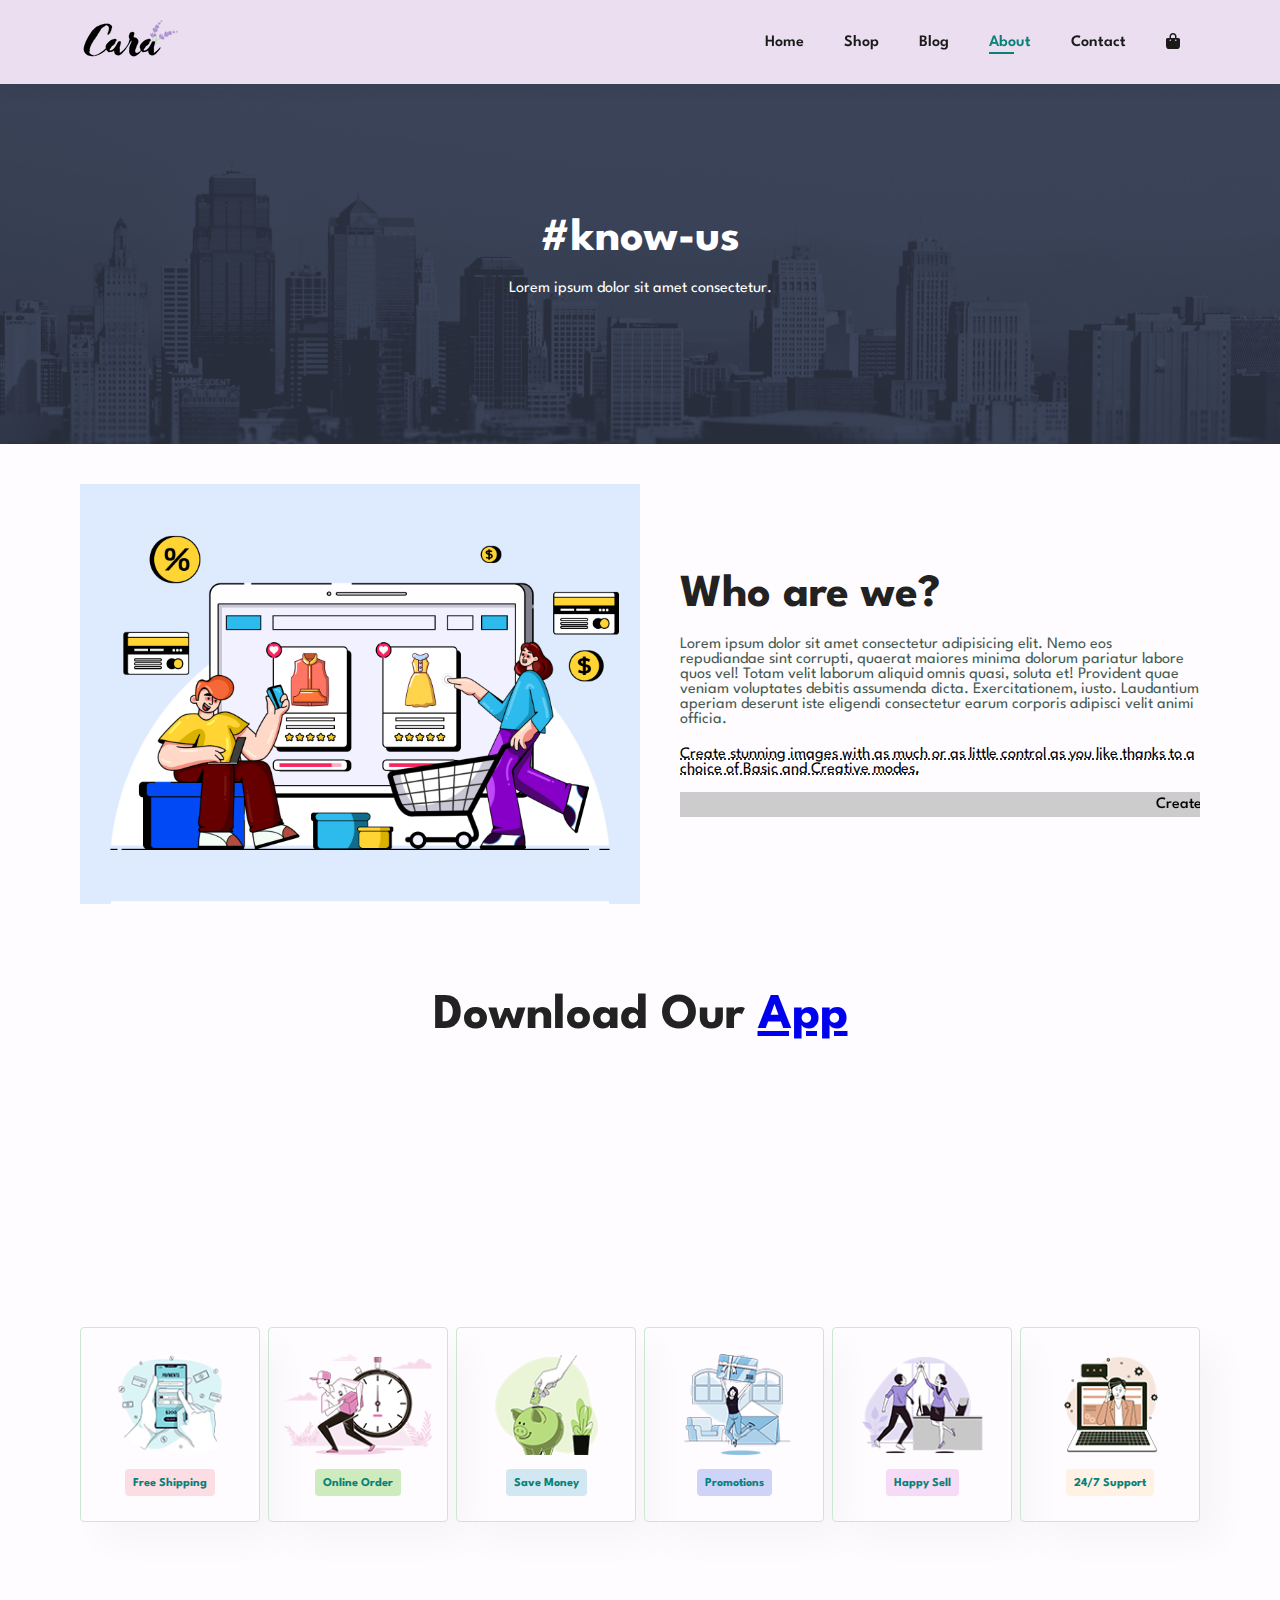
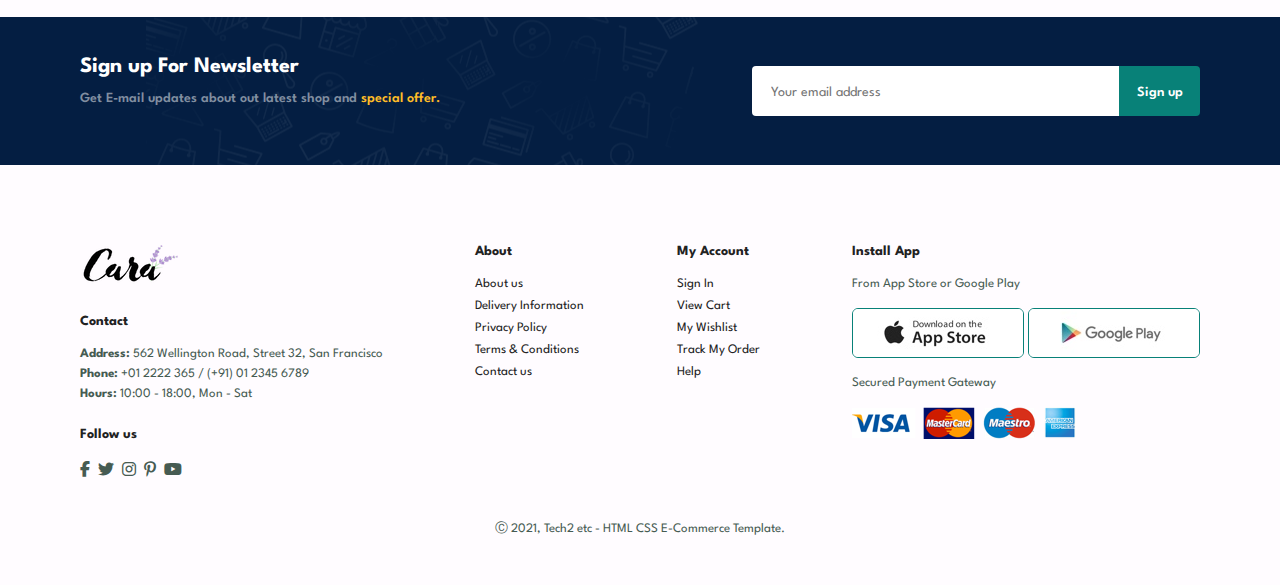
==== about.html @ 02706396 "initial commit" ====
<!DOCTYPE html>
<html lang="en">
  <head>
    <meta charset="UTF-8" />
    <meta http-equiv="X-UA-Compatible" content="IE=edge" />
    <meta name="viewport" content="width=device-width, initial-scale=1.0" />
    <link rel="stylesheet" href="style.css" />
    <link
      rel="stylesheet"
      href="https://cdnjs.cloudflare.com/ajax/libs/font-awesome/6.1.1/css/all.min.css"
    />
    <script src="script.js" defer></script>
    <title>Shopping Website</title>
  </head>
  <body>
    <!-- NAVBAR -->
    <section id="header">
      <a href="#"><img src="img/logo.png" alt="" /></a>

      <div>
        <ul id="navbar">
          <li><a  href="index.html">Home</a></li>
          <li><a  href="shop.html">Shop</a></li>
          <li><a href="blog.html">Blog</a></li>
          <li><a class="active" href="about.html">About</a></li>
          <li><a href="contact.html">Contact</a></li>
          <li id="lg-bag">
            <a href="cart.html"><i class="fa-solid fa-shopping-bag"></i></a>
          </li>
          <a href="#" id="close"><i class="fa fa-times"></i></a>
        </ul>
      </div>
      <div id="mobile">
        <a href="cart.html"><i class="fa-solid fa-shopping-bag"></i></a>
        <i id="bar" class="fas fa-outdent"></i>
      </div>
    </section>

    <!-- Hero -->
    <section id="page-header" class="about-header">
     
      <h2>#know-us</h2>
     
      <p>Lorem ipsum dolor sit amet consectetur.</p>
      
    </section>

    <!-- about heading content  -->

    <section id="about-head" class="section-p1">
      <img src="img/about/a6.jpg" alt="">
      <div>
        <h2>Who are we?</h2>
        <p>Lorem ipsum dolor sit amet consectetur adipisicing elit. Nemo eos repudiandae sint corrupti, quaerat maiores minima dolorum pariatur labore quos vel! Totam velit laborum aliquid omnis quasi, soluta et! Provident quae veniam voluptates debitis assumenda dicta. Exercitationem, iusto. Laudantium aperiam deserunt iste eligendi consectetur earum corporis adipisci velit animi officia.</p>
        <abbr title="">Create stunning images with as much or as little control as you like thanks to a choice of Basic and Creative modes.</abbr>
        <br>
        <br>
        <marquee bgcolor="#ccc" loop="-1" behavior="scroll" direction="left" scrollamount="5" width="100%">Create stunning images with as much or as little control as you like thanks to a choice of Basic and Creative modes.</marquee>
      </div>

    </section>

    <!-- about app -->

    <section id="about-app" class="section-p1">
      <h1>Download Our <a href="#">App</a></h1>
      <div class="video">
        <video src="img/about/1.mp4" autoplay muted loop></video>
      </div>

    </section>

       <!-- Feature -->
       <section id="feature" class="section-p1">
        <div class="fe-box">
          <img src="img/features/f1.png" alt="" />
          <h6>Free Shipping</h6>
        </div>
        <div class="fe-box">
          <img src="img/features/f2.png" alt="" />
          <h6>Online Order</h6>
        </div>
        <div class="fe-box">
          <img src="img/features/f3.png" alt="" />
          <h6>Save Money</h6>
        </div>
        <div class="fe-box">
          <img src="img/features/f4.png" alt="" />
          <h6>Promotions</h6>
        </div>
        <div class="fe-box">
          <img src="img/features/f5.png" alt="" />
          <h6>Happy Sell</h6>
        </div>
        <div class="fe-box">
          <img src="img/features/f6.png" alt="" />
          <h6>24/7 Support</h6>
        </div>
      </section>

   

    <!-- Newsletter -->

    <section id="newsletter" class="section-p1 section-m1">
      <div class="newstext">
        <h4>Sign up For Newsletter</h4>
        <p>
          Get E-mail updates about out latest shop and
          <span>special offer.</span>
        </p>
      </div>
      <div class="form">
        <input type="text" placeholder="Your email address" />
        <button class="normal">Sign up</button>
      </div>
    </section>

    <!-- Footer -->
    <footer class="section-p1">
      <div class="col">
        <img class="logo" src="img/logo.png" alt="logo" />
        <h4>Contact</h4>
        <p><b>Address:</b> 562 Wellington Road, Street 32, San Francisco</p>
        <p><b>Phone:</b> +01 2222 365 / (+91) 01 2345 6789</p>
        <p><b>Hours:</b> 10:00 - 18:00, Mon - Sat</p>
        <div class="follow">
          <h4>Follow us</h4>
          <div class="icon">
            <i class="fab fa-facebook-f"></i>
            <i class="fab fa-twitter"></i>
            <i class="fab fa-instagram"></i>
            <i class="fab fa-pinterest-p"></i>
            <i class="fab fa-youtube"></i>
          </div>
        </div>
      </div>
      <div class="col">
        <h4>About</h4>
        <a href="#">About us</a>
        <a href="#">Delivery Information</a>
        <a href="#">Privacy Policy</a>
        <a href="#">Terms & Conditions</a>
        <a href="#">Contact us</a>
      </div>
      <div class="col">
        <h4>My Account</h4>
        <a href="#">Sign In</a>
        <a href="#">View Cart</a>
        <a href="#">My Wishlist</a>
        <a href="#">Track My Order</a>
        <a href="#">Help</a>
      </div>
      <div class="col install">
        <h4>Install App</h4>
        <p>From App Store or Google Play</p>
        <div class="row">
          <img src="img/pay/app.jpg" alt="" />
          <img src="img/pay/play.jpg" alt="" />
        </div>
        <p>Secured Payment Gateway</p>
        <img src="img/pay/pay.png" alt="" />
      </div>
      <div class="copyright">
        <p>Ⓒ 2021, Tech2 etc - HTML CSS E-Commerce Template.
        </p>
      </div>
    </footer>
  </body>
</html>
---- style.css ----
@import url("https://fonts.googleapis.com/css2?family=Spartan:wght@100;200;300;400;500;600;700;800;900&display=swap");

* {
  margin: 0;
  padding: 0;
  box-sizing: border-box;
  font-family: "Spartan", sans-serif;
}

h1 {
  font-size: 50px;
  line-height: 64px;
  color: #222;
}
h2 {
  font-size: 46px;
  line-height: 54px;
  color: #222;
}

h4 {
  font-size: 20px;
  color: #222;
}

h6 {
  font-weight: 700;
  font-size: 12px;
}
p {
  font-size: 16px;
  color: #465b52;
  margin: 15px 0 20px 0;
}

.section-p1 {
  padding: 40px 80px;
}
.section-m1 {
  margin: 40px 0;
}
button.normal {
  font-size: 14px;
  font-weight: 600;
  padding: 18px 30px 15px 30px;
  color: #000;
  background: #fff;
  border-radius: 4px;
  outline: none;
  border: none;
  transition: 0.2s;
  cursor: pointer;
}
button.white {
  font-size: 13px;
  font-weight: 600;
  padding: 13px 18px 11px 18px;
  color: #fff;
  background: transparent;
  border-radius: 0;
  outline: none;

  transition: 0.2s;
  border: 1px solid white;
}
body {
  width: 100%;
  background-color: #fffcff;
}

/* Header Start */

#header {
  display: flex;
  justify-content: space-between;
  align-items: center;
  padding: 20px 80px;
  background: #eadef0;
  box-shadow: 0 5px 15px rgba(0, 0, 0, 0.06);

  position: sticky;
  top: 0;
  left: 0;

  z-index: 999;
}
#navbar {
  display: flex;
  align-items: center;
  justify-content: center;
  list-style: none;
}
#navbar li {
  padding: 0 20px;
  position: relative;
}
#navbar li a {
  font-size: 16px;
  text-decoration: none;
  font-weight: 600;
  color: #1a1a1a;
  transition: 0.3s ease;
}
#navbar li a:hover,
#navbar li a.active {
  color: #088178;
}
#navbar li a.active::after,
#navbar li a:hover::after {
  content: "";
  background: #088178;
  height: 2px;
  width: 30%;
  position: absolute;
  bottom: -4px;
  left: 20px;
}

#mobile {
  display: none;
}
#close {
  display: none;
}

/* Home Page */

#hero {
  background-image: url("img/hero1.JPEG");
  height: 90vh;
  width: 100%;
  background-size: cover;
  background-position: top 60% right 50%;
  padding: 0 80px;
  display: flex;
  flex-direction: column;
  justify-content: center;
  align-items: flex-start;
}
#hero h4 {
  padding-bottom: 14px;
}
#hero h1 {
  color: #088178;
}
#hero button {
  background-image: url("img/button.png");
  background-color: transparent;
  border: 0;
  color: #088178;
  background-size: cover;
  padding: 14px 80px;
  background-repeat: no-repeat;
  cursor: pointer;
  font-weight: 700;
  font-style: 15px;
}

#feature .fe-box {
  width: 180px;
  text-align: center;
  padding: 25px 15px;
  box-shadow: 20px 20px 34px rgb(0, 0, 0, 0.03);
  border: 1px solid #cce7d0;
  border-radius: 4px;
  margin: 15px 0;
}
#feature .fe-box:hover {
  box-shadow: 10px 10px 54px rgb(70, 63, 221, 0.1);
}
#feature .fe-box h6 {
  display: inline-block;
  padding: 9px 8px 6px 8px;
  line-height: 1;
  border-radius: 4px;
  background-color: #fddde4;
  color: #088178;
}

#feature .fe-box img {
  margin-bottom: 10px;
  width: 100%;
}

#feature {
  display: flex;
  align-items: center;
  justify-content: space-between;
  flex-wrap: wrap;
}

#feature .fe-box:nth-child(2) h6 {
  background-color: #cdebbc;
}
#feature .fe-box:nth-child(3) h6 {
  background-color: #d1e8f2;
}
#feature .fe-box:nth-child(4) h6 {
  background-color: #cdd4f8;
}
#feature .fe-box:nth-child(5) h6 {
  background-color: #f6dbf6;
}
#feature .fe-box:nth-child(6) h6 {
  background-color: #fff2e5;
}

#product1 {
  text-align: center;
}
#product1 .pro {
  width: 23%;
  border: 1px solid #cce7d0;
  min-width: 250px;
  padding: 10px 12px;
  border-radius: 25px;
  cursor: pointer;
  box-shadow: 20px 20px 30px rgba(0, 0, 0, 0.02);
  margin: 15px 0px;
  transition: 0.3s ease;
  position: relative;
  background: #fefcfe;
}
#product1 .pro-container {
  display: flex;
  justify-content: space-between;
  flex-wrap: wrap;
}

#product1 .pro img {
  width: 100%;
  border-radius: 20px;
}
#product1 .pro:hover {
  box-shadow: 20px 20px 30px rgba(0, 0, 0, 0.06);
}
#product1 .pro .des {
  text-align: start;
  padding: 10px 0;
}
#product1 .pro .des span {
  font-size: 12px;
  color: #606063;
}
#product1 .pro .des h5 {
  padding-top: 7px;
  color: #1a1a1a;
  font-size: 14px;
}

#product1 .pro .des i {
  font-size: 12px;
  color: rgb(243, 181, 25);
}

#product1 .pro .des h4 {
  padding-top: 7px;
  color: #088178;
  font-size: 15px;
  font-weight: 700;
}

#product1 .pro .cart {
  width: 40px;
  height: 40px;
  line-height: 40px;
  border-radius: 50px;
  background-color: #e8f6ea;
  color: #088178;
  border: 1px solid #cce7d0;
  position: absolute;
  bottom: 15px;
  right: 15px;
}

#banner {
  display: flex;
  flex-direction: column;
  align-items: center;
  justify-content: center;
  background-image: url(img/banner/b2.jpg);
  width: 100%;
  height: 40vh;
  background-size: cover;
  background-position: center;
}
#banner h4 {
  color: #fff;
  font-size: 16px;
}

#banner h2 {
  color: #fff;
  font-size: 30px;
  padding: 10px 0px;
}
#banner h2 span {
  color: #ef3636;
}
#banner button:hover {
  background: #088178;
  color: #fff;
}

#sm-banner {
  display: flex;
  flex-wrap: wrap;
  justify-content: space-between;
}

#sm-banner .banner-box {
  display: flex;
  flex-direction: column;
  align-items: flex-start;
  justify-content: center;
  background-image: url("img/banner/b17.jpg");
  min-width: 580px;
  height: 50vh;
  background-size: cover;
  background-position: center;
  padding: 30px;
}

#sm-banner h4 {
  color: #fff;
  font-size: 20px;
  font-weight: 300;
}
#sm-banner h2 {
  color: #fff;
  font-size: 30px;
  font-weight: 800;
}
#sm-banner span {
  color: #fff;
  font-size: 14px;
  font-weight: 500;
  padding-bottom: 15px;
}

#sm-banner .banner-box button:hover {
  background: #088178;
  border: 1px solid #088178;
}

#sm-banner .banner-box-2 {
  background-image: url("img/banner/b4.jpg");
}
#banner-3 {
  display: flex;
  flex-wrap: wrap;
  justify-content: space-between;
  padding: 0 80px;
}

#banner-3 .banner-box {
  display: flex;
  flex-direction: column;
  align-items: flex-start;
  justify-content: center;
  background-image: url("img/banner/b7.jpg");
  min-width: 30%;
  height: 30vh;
  background-size: cover;
  background-position: center;
  padding: 20px;
  margin-bottom: 20px;
}
#banner-3 .banner-box h2 {
  color: white;
  font-weight: 900;
  font-size: 22px;
}
#banner-3 .banner-box h3 {
  color: #ec544e;
  font-weight: 900;
  font-size: 15px;
}

#banner-3 .banner-box-2 {
  background-image: url("img/banner/b21.jpg");
}
#banner-3 .banner-box-3 {
  background-image: url("img/banner/b10.jpg");
}

#newsletter {
  display: flex;
  justify-content: space-between;
  align-items: center;
  flex-wrap: wrap;
  background-image: url("img/banner/b14.png");
  background-color: #041e42;
  background-repeat: no-repeat;
  background-position: 20% 30%;
}
#newsletter h4 {
  color: white;
  font-weight: 700;
  font-size: 22px;
}
#newsletter p {
  color: #818ea0;
  font-weight: 600;
  font-size: 14px;
}
#newsletter p span {
  color: #ffbd27;
}

#newsletter input {
  height: 3.125rem;
  padding: 0.25em 1.25em 0em 1.25em;
  font-size: 14px;
  width: 100%;
  border: 1px solid transparent;
  border-radius: 4px 0px 0px 4px;
  outline: none;
}
#newsletter button {
  background-color: #088178;
  color: white;
  cursor: pointer;
  white-space: nowrap;
  border-radius: 0px 4px 4px 0px;
  padding: 0.25em 1.25em 0em 1.25em;
}
#newsletter .form {
  display: flex;
  width: 40%;
}

footer {
  display: flex;
  flex-wrap: wrap;
  justify-content: space-between;
  gap: 20px;
}

footer .col {
  display: flex;
  flex-direction: column;
  align-items: flex-start;
  margin-bottom: 20px;
  /* border: 1px solid black; */
}

footer .logo {
  margin-bottom: 30px;
}
footer h4 {
  font-size: 14px;
  padding-bottom: 20px;
}
footer p {
  font-size: 13px;
  margin: 0 0 8px 0;
}
footer a {
  text-decoration: none;
  font-size: 13px;
  color: #222;
  margin-bottom: 10px;
}

footer .follow {
  margin-top: 20px;
}

footer .follow i {
  color: #465b52;
  padding-right: 4px;
  cursor: pointer;
}

footer .install .row img {
  border: 1px solid #088178;
  border-radius: 6px;
}
footer .install img {
  margin: 10px 0 15px 0;
}

footer .follow i:hover,
footer a:hover {
  color: #088178;
}
footer .copyright {
  width: 100%;
  text-align: center;
}

/* Shop Page */

#page-header {
  background-image: url("img/banner/b19.jpg");
  width: 100%;
  height: 40vh;
  background-size: cover;
  display: flex;
  justify-content: center;
  align-items: center;
  flex-direction: column;
  text-align: center;
  padding: 14px;
}
#page-header h2 {
  color: white;
}
#page-header p {
  color: white;
}

#pagination {
  text-align: center;
}

#pagination a {
  text-decoration: none;
  background: #088178;
  color: white;
  padding: 18px 20px 15px 20px;
  border-radius: 4px;
  font-weight: 600;
}
#pagination a i {
  font-size: 16px;
}

/* Single Product Page */
#prodetails {
  display: flex;
  margin-top: 20px;
}

#prodetails .single-pro-image {
  width: 40%;
  margin-right: 50px;
}

#prodetails .single-pro-image .small-img-group {
  display: flex;
  justify-content: space-between;
}

.small-img-col {
  flex-basis: 24%;
  cursor: pointer;
}

#prodetails .single-pro-details {
  width: 50%;
}

#prodetails .single-pro-details h4 {
  padding: 0px 0 15px 0;
}
#prodetails .single-pro-details h5 {
  padding: 40px 0 8px 0;
  font-size: 12px;
  color: #606063;
  font-weight: 500;
}

#prodetails .single-pro-details h2 {
  font-size: 26px;
}
#prodetails .single-pro-details select {
  display: block;
  padding: 7px 10px 5px 10px;
  margin-bottom: 10px;
  outline: none;
}

#prodetails .single-pro-details input {
  width: 50px;
  height: 47px;
  padding-left: 10px;
  font-style: 16px;
  margin-right: 10px;
  outline: none;
  margin-top: 5px;
}

#prodetails .single-pro-details button {
  background: #088178;
  color: white;
}

#prodetails .single-pro-details span {
  line-height: 25px;
}

/* About us page */

#page-header.about-header {
  background-image: url("img/about/banner.png");
}

#about-head img {
  width: 50%;
  height: auto;
}
#about-head {
  display: flex;
  align-items: center;
}
#about-head div {
  padding-left: 40px;
}

#about-head div marquee {
  padding: 5px 0px;
  font-weight: 500;
}

#about-app {
  text-align: center;
}
#about-app .video {
  margin-top: 30px;
}

#about-app .video video {
  width: 70%;
  height: 100%;
  border-radius: 20px;
}

/* contact page */

#contact-details {
  display: flex;
  align-content: center;
  justify-content: space-between;
}

#contact-details .details {
  width: 40%;
}
#contact-details .details span,
#form-details form span {
  font-size: 12px;
}
#contact-details .details h2,
#form-details form h2 {
  font-size: 26px;
  line-height: 35px;
  padding: 20px 0;
}
#contact-details .details h3 {
  font-size: 16px;

  padding-bottom: 15px;
}

#contact-details .details li {
  list-style: none;
  display: flex;

  align-items: center;
  padding: 10px 0;
}

#contact-details .details li i {
  font-size: 14px;
  padding-right: 22px;
}

#contact-details .details li p {
  margin: 0;
  font-size: 14px;
}
#contact-details .map {
  width: 55%;
  height: 400px;
}
#contact-details .map iframe {
  width: 100%;
  height: 100%;
}
#form-details {
  display: flex;
  justify-content: space-between;
  margin: 30px;
  padding: 80px;
  border: 1px solid #e1e1e1;
  border-radius: 5px;
  align-items: center;
}

#form-details form {
  width: 65%;
  display: flex;
  flex-direction: column;
  align-items: flex-start;
}
#form-details form input,
#form-details form textarea {
  width: 100%;
  padding: 12px 15px;
  outline: none;
  margin-bottom: 20px;
  border: 1px solid #e1e1e1;
}

#form-details form button {
  color: white;
  background-color: #088178;
}

#form-details .people div {
  padding-bottom: 25px;
  display: flex;
  align-items: flex-start;
}
#form-details .people div img {
  width: 65px;
  height: 65px;
  object-fit: cover;
  margin-right: 15px;
}
#form-details .people div p {
  margin: 0;
  font-size: 13px;
  line-height: 25px;
}
#form-details .people div p span {
  display: block;
  font-size: 16px;
  font-weight: 600;
  color: #000;
}
#form-details form textarea {
  max-width: 100%;
  min-width: 100%;
}

/* cart page */

#cart {
  overflow-x: auto;
}

#cart table {
  width: 100%;
  border-collapse: collapse;
  table-layout: fixed;
  white-space: nowrap;
}
#cart table img {
  width: 70px;
}
#cart table td:nth-child(1) {
  width: 100px;
  text-align: center;
}

#cart table td:nth-child(2) {
  width: 150px;
  text-align: center;
}
#cart table td:nth-child(3) {
  width: 250px;
  text-align: center;
}
#cart table td:nth-child(4),
#cart table td:nth-child(5),
#cart table td:nth-child(6) {
  width: 150px;
  text-align: center;
}

#cart table td:nth-child(5) input {
  width: 70px;
  padding: 13px 5px 10px 15px;
  outline: none;
}
#cart table thead {
  border: 1px solid #e2e9e1;
  border-left: none;
  border-right: none;
}
#cart table thead td {
  font-weight: 700;
  text-transform: uppercase;
  font-size: 13px;
  padding: 18px 0;
}
#cart table tbody tr td {
  padding-top: 15px;
}
#cart table tbody td {
  padding-top: 15px;
  font-size: 13px;
}

#cart-add {
  display: flex;
  justify-content: space-between;
  flex-wrap: wrap;
}
#coupon {
  display: flex;
  flex-wrap: wrap;
  width: 50%;
  margin-bottom: 30px;
  flex-direction: column;
}
#coupon h3 {
  padding-bottom: 15px;
}

#coupon input {
  padding: 13px 20px 10px 20px;
  outline: none;
  width: 60%;
  margin-right: 10px;
  border: 1px solid #e2e9e1;
}
#coupon button {
  background-color: #088178;
  color: white;
  padding: 13px 20px 10px 20px;
}

#subtotal {
  width: 50%;
  margin-bottom: 30px;
  border: 1px solid #e2e9e1;
  padding: 30px;
}
#subtotal table {
  border-collapse: collapse;
  width: 100%;
  margin-bottom: 20px;
}
#subtotal table td {
  width: 50%;
  border: 1px solid #e2e9e1;
  padding: 13px 10px 10px 10px;
  font-size: 13px;
}
#subtotal h3 {
  padding-bottom: 15px;
}

#subtotal button {
  background-color: #088178;
  color: white;
  padding: 13px 20px 10px 20px;
}
/* Start media query */

@media (max-width: 800px) {
  .section-p1 {
    padding: 40px 40px;
  }
  #navbar {
    display: flex;
    flex-direction: column;
    align-items: start;
    justify-content: start;
    position: fixed;
    top: 0;
    right: -300px;
    height: 100%;
    width: 300px;
    background-color: #e4e6f3;
    box-shadow: 0 40px 60px rgba(0, 0, 0, 0.1);
    padding: 80px 0 0 10px;
    transition: 0.3s;
  }
  #navbar.active {
    right: 0px;
  }

  #navbar li {
    margin-bottom: 25px;
  }
  #mobile {
    display: flex;
    /* border: 1px solid black; */
    align-items: center;
  }
  #mobile i {
    font-size: 24px;
    color: #1a1a1a;
    padding-left: 20px;
  }

  #close {
    display: inline;
    position: absolute;
    top: 30px;
    left: 30px;
    color: #222;
    font-size: 24px;
    cursor: pointer;
  }
  #lg-bag {
    display: none;
  }
  #hero {
    height: 70vh;
    background-position: top 30% right 30%;

    padding: 0 80px;
  }

  #feature {
    display: flex;
    align-items: center;
    justify-content: center;
    flex-wrap: wrap;
  }

  #feature .fe-box {
    margin: 15px;
  }
  #product1 .pro-container {
    display: flex;
    justify-content: center;
    flex-wrap: wrap;
  }
  #product1 .pro {
    margin: 15px;
  }
  #banner {
    height: 20vh;
  }
  #sm-banner .banner-box {
    min-width: 100%;
    height: 30vh;
  }
  #banner-3 {
    display: flex;
    flex-wrap: wrap;
    justify-content: space-between;
    padding: 0 40px;
  }
  #banner-3 .banner-box {
    width: 28%;
  }
  #newsletter .form {
    display: flex;
    width: 70%;
  }

  /* contact page */

  #form-details {
    padding: 40px;
  }
  #form-details form {
    width: 50%;
  }

  /* car page */
  #mobile i:nth-child(1) {
    color: #088178;
  }
}

/* small screen breakpoint */

@media (max-width: 650px) {
  .section-p1 {
    padding: 20px;
  }
  #header {
    padding: 10px 30px;
  }
  #hero {
    padding: 0 20px;
    background-position: 55%;
  }
  h2 {
    font-size: 32px;
    line-height: 54px;
    color: #222;
  }
  h1 {
    font-size: 38px;
    line-height: 64px;
    color: #222;
  }
  #feature .fe-box {
    width: 155px;

    margin: 0px 0px 15px 0px;
  }
  #feature {
    align-items: space-between;
    justify-content: space-between;
  }
  #product1 .pro {
    width: 100%;
  }
  #banner {
    height: 40vh;
  }
  #banner h2 {
    color: #fff;
    font-size: 25px;
    justify-self: center;
    width: 80vw;
    margin-left: auto;
    margin-right: auto;
  }
  #sm-banner .banner-box {
    height: 40vh;
  }
  #sm-banner .banner-box-2 {
    margin-top: 20px;
  }
  #banner-3 {
    display: flex;
    flex-wrap: wrap;
    justify-content: space-between;
    padding: 0 20px;
  }
  #banner-3 .banner-box {
    width: 100%;
  }

  #newsletter .form {
    display: flex;
    width: 100%;
  }
  #newsletter {
    padding: 40px 20px;
  }

  /* single product */

  #prodetails {
    display: flex;
    flex-direction: column;
  }
  #prodetails .single-pro-image {
    width: 100%;
    margin-right: 0px;
  }

  #prodetails .single-pro-details {
    width: 100%;
  }
  h6 {
    font-size: 13px;
    margin-top: 18px;
  }
  #prodetails .single-pro-details h4 {
    padding: 25px 0 15px 0;
  }
  /* about page */

  #about-head {
    flex-direction: column;
  }
  #about-head img {
    width: 100%;
    height: auto;
    margin-bottom: 20px;
  }
  #about-head div {
    padding-left: 0px;
  }

  #about-app .video video {
    width: 100%;
    height: auto;
  }
  #about-app .video {
    margin-top: 15px;
  }

  #contact-details {
    flex-direction: column;
    align-items: center;
  }
  #contact-details .details {
    width: 100%;
  }
  #contact-details .map {
    width: 100%;
    height: 300px;
    margin-top: 28px;
  }
  #form-details form {
    width: 100%;
  }
  #form-details {
    flex-direction: column;
    padding: 20px;
    margin: 17px;
  }
  #peoples {
    margin-top: 49px;
  }

  /* cart page */
  #cart-add {
    flex-direction: column;
  }
  #subtotal {
    width: 100%;

    padding: 20px;
  }
  #coupon {
    width: 100%;
    margin-bottom: 30px;
  }
}

@media (min-width: 800px) and (max-width: 1350px) {
  #sm-banner .banner-box {
    width: 100%;
  }
  #sm-banner .banner-box-2 {
    margin-top: 30px;
  }
  #banner-3 .banner-box-1 {
    width: 100%;
  }

  #form-details form {
    width: 50%;
  }
}
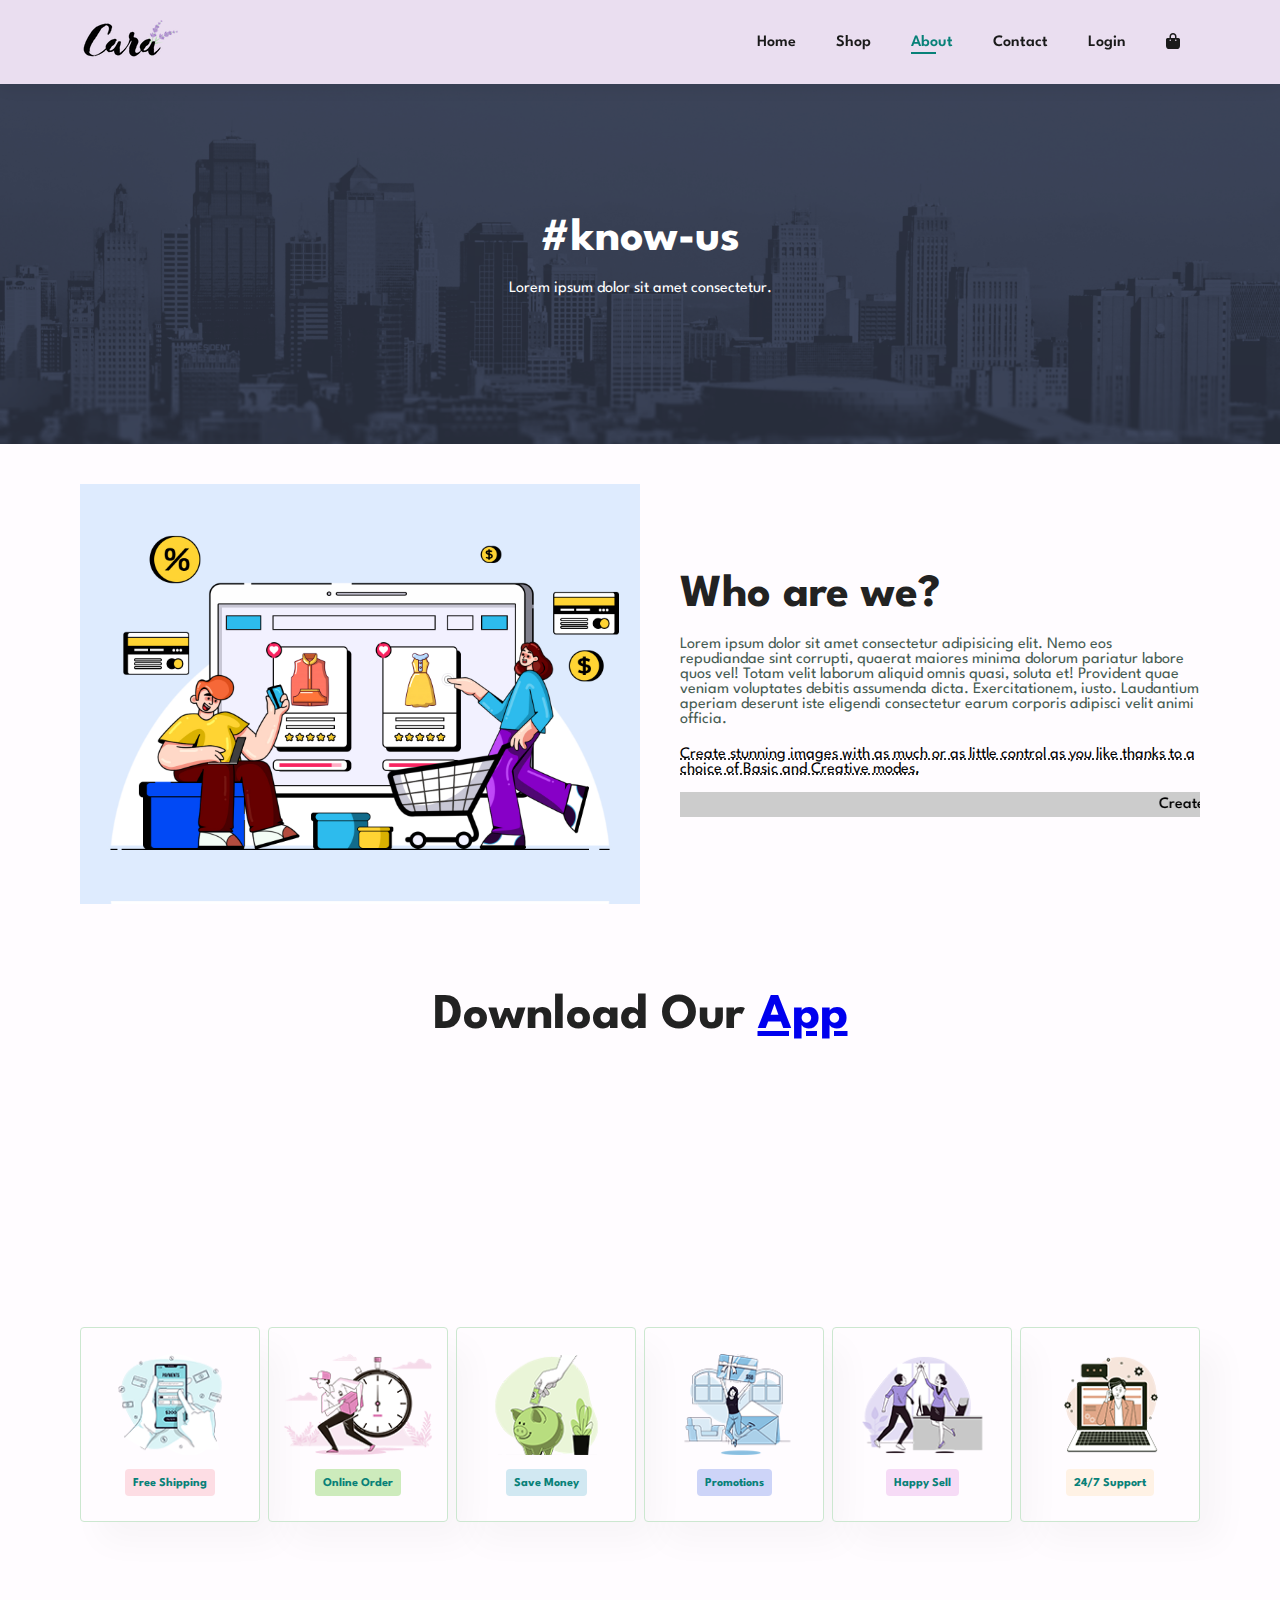
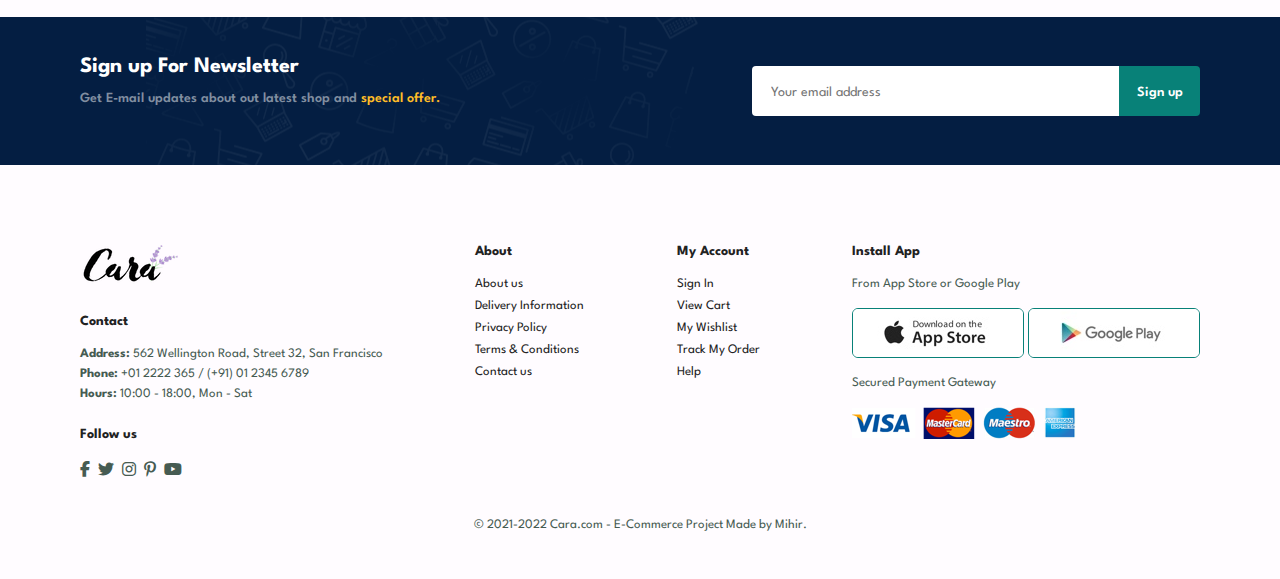
==== commit 681afdf1: "Isotope and AddtoCart Added" ====
--- a/about.html
+++ b/about.html
@@ -9,6 +9,7 @@
       rel="stylesheet"
       href="https://cdnjs.cloudflare.com/ajax/libs/font-awesome/6.1.1/css/all.min.css"
     />
+    <link rel="icon" href="img/logoTitle.png">
     <script src="script.js" defer></script>
     <title>Shopping Website</title>
   </head>
@@ -21,9 +22,9 @@
         <ul id="navbar">
           <li><a  href="index.html">Home</a></li>
           <li><a  href="shop.html">Shop</a></li>
-          <li><a href="blog.html">Blog</a></li>
           <li><a class="active" href="about.html">About</a></li>
           <li><a href="contact.html">Contact</a></li>
+          <li><a href="#">Login</a></li>
           <li id="lg-bag">
             <a href="cart.html"><i class="fa-solid fa-shopping-bag"></i></a>
           </li>
@@ -162,7 +163,7 @@
         <img src="img/pay/pay.png" alt="" />
       </div>
       <div class="copyright">
-        <p>Ⓒ 2021, Tech2 etc - HTML CSS E-Commerce Template.
+        <p>© 2021-2022 Cara.com - E-Commerce Project Made by Mihir.
         </p>
       </div>
     </footer>
--- a/style.css
+++ b/style.css
@@ -221,6 +221,8 @@
   position: relative;
   background: #fefcfe;
 }
+
+
 #product1 .pro-container {
   display: flex;
   justify-content: space-between;
@@ -261,6 +263,7 @@
 }
 
 #product1 .pro .cart {
+  display: none;
   width: 40px;
   height: 40px;
   line-height: 40px;
@@ -442,7 +445,7 @@
   flex-direction: column;
   align-items: flex-start;
   margin-bottom: 20px;
-  /* border: 1px solid black; */
+  
 }
 
 footer .logo {
@@ -526,6 +529,26 @@
 #pagination a i {
   font-size: 16px;
 }
+#filter-buttons-container{
+  padding: 25px 80px 0px 80px;
+}
+#filter-buttons-container .filter-title h1{
+  font-size: 35px;
+  
+}
+
+#filter-buttons-container .filter-buttons{
+  display: flex;
+  flex-wrap: wrap;
+  gap: 5px;
+}
+#filter-buttons-container .filter-buttons button{
+  padding: 10px 15px;
+  background-color: #EAD2A8;
+  color: black;
+}
+
+
 
 /* Single Product Page */
 #prodetails {
@@ -595,6 +618,7 @@
 
 #page-header.about-header {
   background-image: url("img/about/banner.png");
+  background-position: center;
 }
 
 #about-head img {
@@ -687,6 +711,7 @@
   border: 1px solid #e1e1e1;
   border-radius: 5px;
   align-items: center;
+  gap:15px;
 }
 
 #form-details form {
@@ -714,6 +739,9 @@
   display: flex;
   align-items: flex-start;
 }
+/* #form-details .people {
+  margin-top: 10px;
+} */
 #form-details .people div img {
   width: 65px;
   height: 65px;
@@ -794,12 +822,17 @@
   padding-top: 15px;
   font-size: 13px;
 }
+.fa-times-circle{
+  cursor: pointer;
+}
 
 #cart-add {
   display: flex;
   justify-content: space-between;
   flex-wrap: wrap;
 }
+
+
 #coupon {
   display: flex;
   flex-wrap: wrap;
@@ -866,7 +899,7 @@
     right: -300px;
     height: 100%;
     width: 300px;
-    background-color: #e4e6f3;
+    background-color: #eadef0;
     box-shadow: 0 40px 60px rgba(0, 0, 0, 0.1);
     padding: 80px 0 0 10px;
     transition: 0.3s;
@@ -956,10 +989,7 @@
     width: 50%;
   }
 
-  /* car page */
-  #mobile i:nth-child(1) {
-    color: #088178;
-  }
+
 }
 
 /* small screen breakpoint */
@@ -1032,6 +1062,11 @@
     padding: 40px 20px;
   }
 
+  /* shopping */
+  #filter-buttons-container {
+    padding: 25px 40px 0px 40px;
+  }
+
   /* single product */
 
   #prodetails {
@@ -1095,9 +1130,13 @@
     padding: 20px;
     margin: 17px;
   }
-  #peoples {
+  /* #peoples {
     margin-top: 49px;
-  }
+  } */
+
+  /* #form-details .people{
+    margin-top: 40px;
+  } */
 
   /* cart page */
   #cart-add {
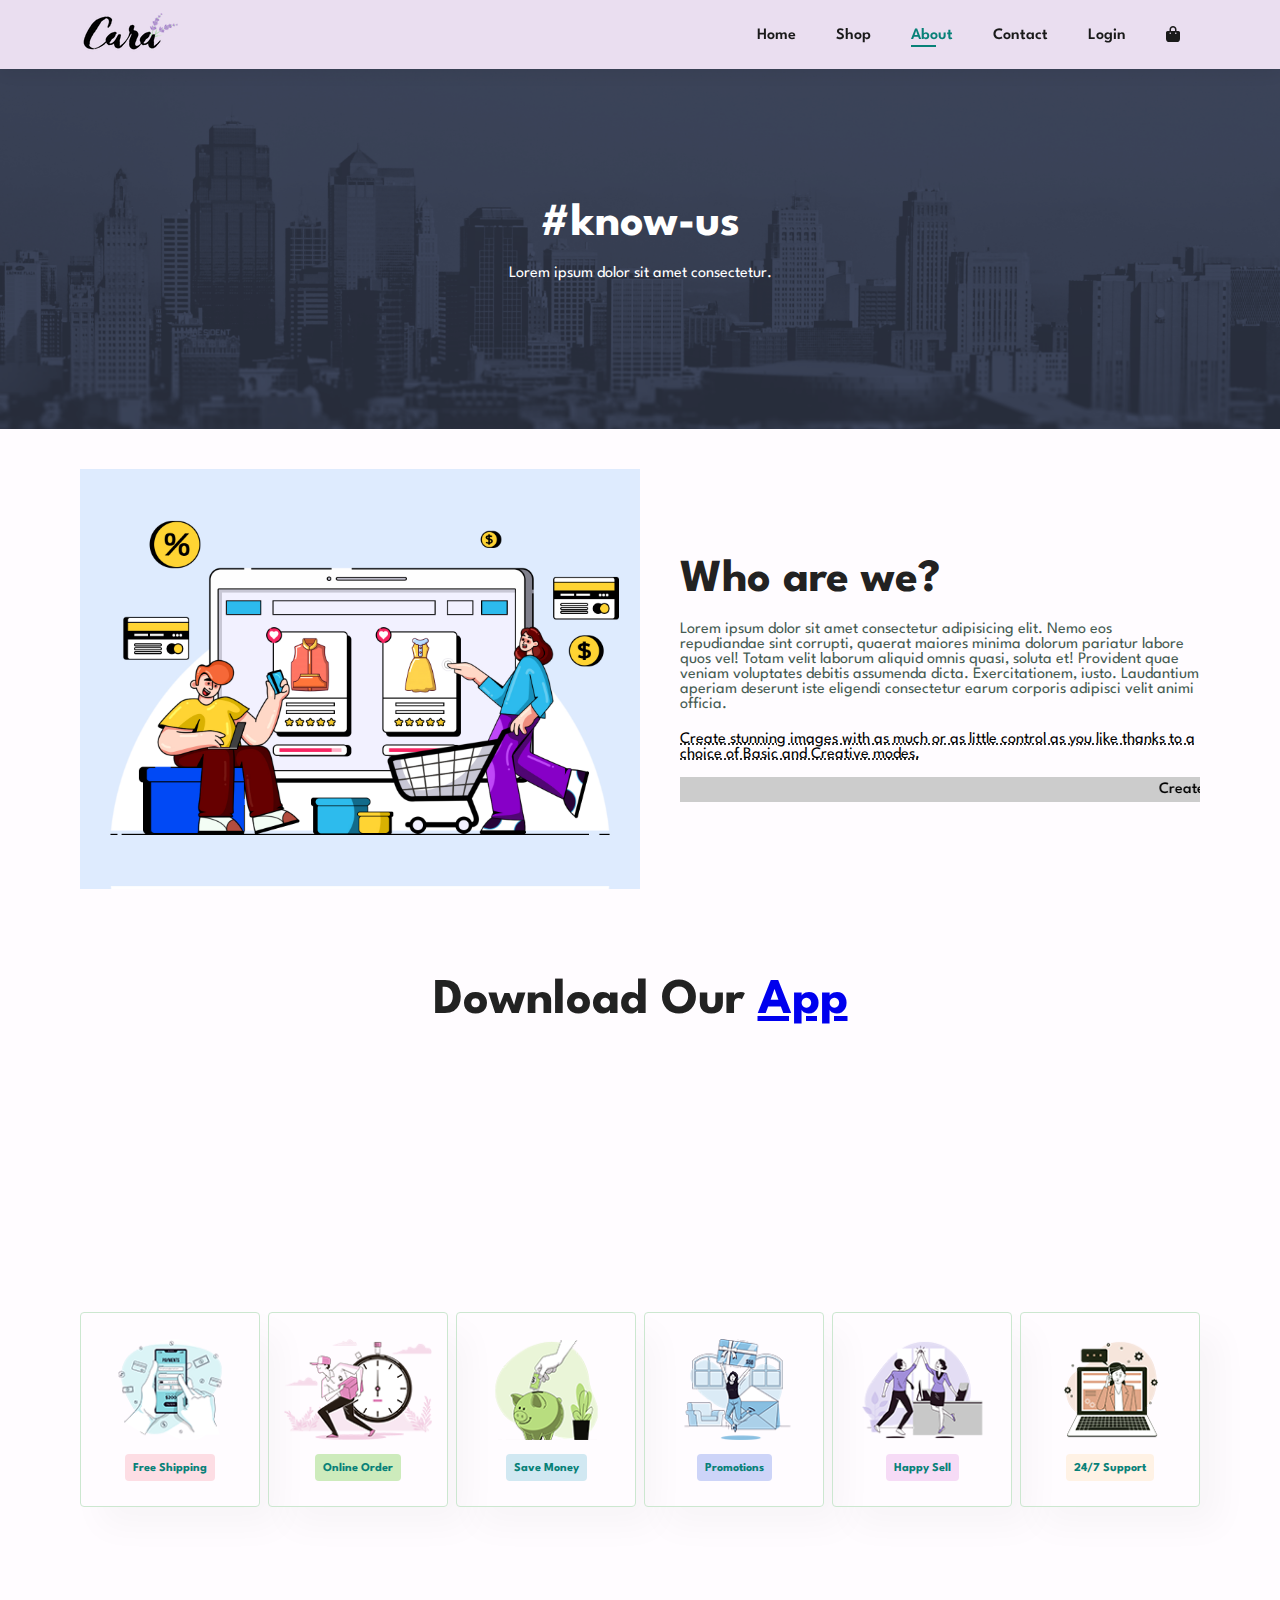
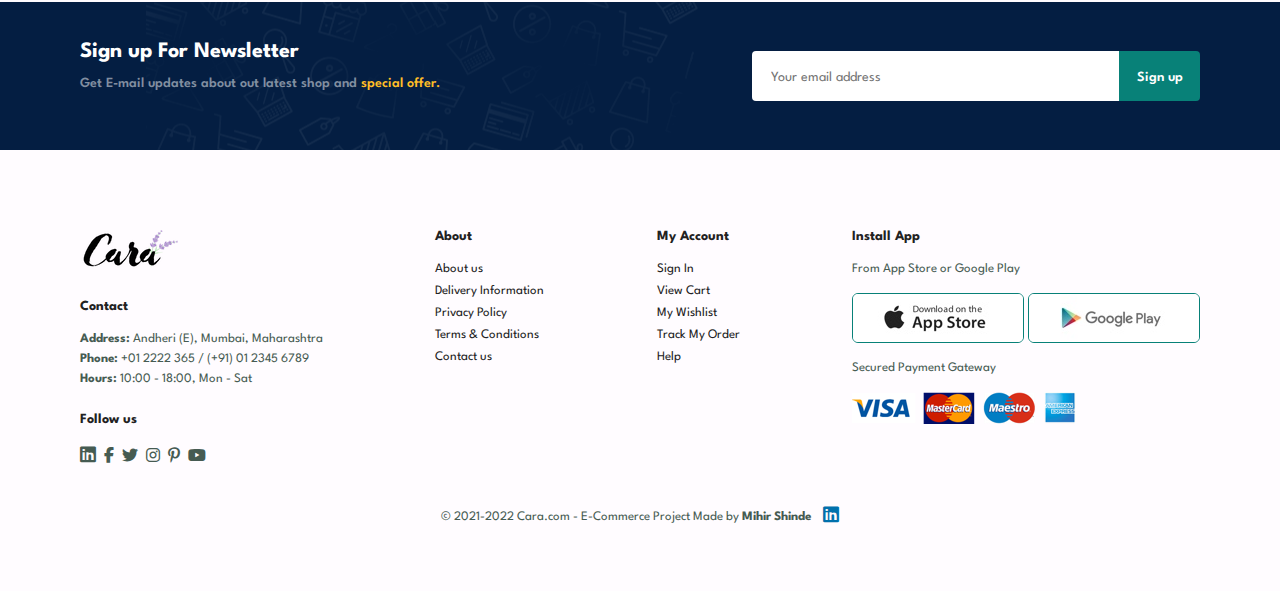
==== commit 4039f387: "Merge pull request #1 from Mihir-Shinde-24/localStorageAdded" ====
--- a/about.html
+++ b/about.html
@@ -11,7 +11,7 @@
     />
     <link rel="icon" href="img/logoTitle.png">
     <script src="script.js" defer></script>
-    <title>Shopping Website</title>
+    <title> Cara | &nbsp;About</title>
   </head>
   <body>
     <!-- NAVBAR -->
@@ -122,12 +122,14 @@
       <div class="col">
         <img class="logo" src="img/logo.png" alt="logo" />
         <h4>Contact</h4>
-        <p><b>Address:</b> 562 Wellington Road, Street 32, San Francisco</p>
+        <p><b>Address:</b> Andheri (E), Mumbai, Maharashtra</p>
         <p><b>Phone:</b> +01 2222 365 / (+91) 01 2345 6789</p>
         <p><b>Hours:</b> 10:00 - 18:00, Mon - Sat</p>
         <div class="follow">
           <h4>Follow us</h4>
           <div class="icon">
+            <i class="fab fa-linkedin" style="font-size:18px"
+              onclick="window.location.href='www.linkedin.com/in/mihir2403';"></i>
             <i class="fab fa-facebook-f"></i>
             <i class="fab fa-twitter"></i>
             <i class="fab fa-instagram"></i>
@@ -138,19 +140,19 @@
       </div>
       <div class="col">
         <h4>About</h4>
-        <a href="#">About us</a>
+        <a href="about.html">About us</a>
         <a href="#">Delivery Information</a>
         <a href="#">Privacy Policy</a>
         <a href="#">Terms & Conditions</a>
-        <a href="#">Contact us</a>
+        <a href="contact.html">Contact us</a>
       </div>
       <div class="col">
         <h4>My Account</h4>
         <a href="#">Sign In</a>
-        <a href="#">View Cart</a>
+        <a href="cart.html">View Cart</a>
         <a href="#">My Wishlist</a>
         <a href="#">Track My Order</a>
-        <a href="#">Help</a>
+        <a href="about.html">Help</a>
       </div>
       <div class="col install">
         <h4>Install App</h4>
@@ -163,7 +165,10 @@
         <img src="img/pay/pay.png" alt="" />
       </div>
       <div class="copyright">
-        <p>© 2021-2022 Cara.com - E-Commerce Project Made by Mihir.
+        <p>© 2021-2022 Cara.com - E-Commerce Project Made by <span style="cursor: pointer;"
+            onclick="window.location.href='www.linkedin.com/in/mihir2403';"><b>Mihir Shinde<b> &nbsp;</span> <i
+            style="color:#0071ac;font-size:18px;position: relative;top:1px;cursor: pointer;" class="fab fa-linkedin"
+            onclick="window.location.href='www.linkedin.com/in/mihir2403';"></i>
         </p>
       </div>
     </footer>
--- a/style.css
+++ b/style.css
@@ -74,7 +74,7 @@
   display: flex;
   justify-content: space-between;
   align-items: center;
-  padding: 20px 80px;
+  padding: 13px 80px 12px 80px;
   background: #eadef0;
   box-shadow: 0 5px 15px rgba(0, 0, 0, 0.06);
 
@@ -214,7 +214,7 @@
   min-width: 250px;
   padding: 10px 12px;
   border-radius: 25px;
-  cursor: pointer;
+  /* cursor: pointer; */
   box-shadow: 20px 20px 30px rgba(0, 0, 0, 0.02);
   margin: 15px 0px;
   transition: 0.3s ease;
@@ -232,6 +232,7 @@
 #product1 .pro img {
   width: 100%;
   border-radius: 20px;
+  cursor: pointer;
 }
 #product1 .pro:hover {
   box-shadow: 20px 20px 30px rgba(0, 0, 0, 0.06);
@@ -263,7 +264,7 @@
 }
 
 #product1 .pro .cart {
-  display: none;
+ 
   width: 40px;
   height: 40px;
   line-height: 40px;
@@ -274,6 +275,7 @@
   position: absolute;
   bottom: 15px;
   right: 15px;
+  cursor: pointer;
 }
 
 #banner {
@@ -883,6 +885,59 @@
   color: white;
   padding: 13px 20px 10px 20px;
 }
+/* Thank you Page */
+
+#thankyou-section{
+  height: 86vh;
+}
+
+#thankyou-section .message{
+  display: flex;
+  flex-direction: column;
+  justify-content: center;
+  align-items: center;
+  margin-top: 80px;
+  text-align: center;
+  
+  
+}
+#thankyou-section .message h1{
+  font-size: 70px;
+  font-weight: 600;
+  
+}
+#thankyou-section .message h4{
+  font-size: 30px;
+  font-weight: 500;
+  margin-top: 20px;
+  
+}
+#thankyou-section .message .email{
+ display: flex;
+ width: 50%;
+
+ justify-content: space-evenly;
+ margin-top: 65px;
+  
+}
+#thankyou-section .message .email i{
+  font-size: 50px;
+  color: #27b137;
+  
+ 
+}
+#thankyou-section .message .email h5{
+  font-size: 15px;
+  font-weight: 500;
+  text-align: left;
+  margin-left: 15px;
+  width: 70%;
+  color: #606063;
+  
+ 
+}
+
+
 /* Start media query */
 
 @media (max-width: 800px) {
@@ -988,6 +1043,12 @@
   #form-details form {
     width: 50%;
   }
+  /* Thank you Page */
+
+  #thankyou-section .message .email {    
+    width: 76%;
+    
+}
 
 
 }
@@ -1151,6 +1212,20 @@
     width: 100%;
     margin-bottom: 30px;
   }
+
+  /* Thank you page */
+
+  #thankyou-section .message h1 {
+    font-size: 55px;
+   
+}
+#thankyou-section .message h4 {
+  font-size: 21px;
+  
+}
+#thankyou-section .message .email {
+  width: 90%;
+}
 }
 
 @media (min-width: 800px) and (max-width: 1350px) {
@@ -1167,4 +1242,15 @@
   #form-details form {
     width: 50%;
   }
-}
+  /* Thank you page */
+
+  #thankyou-section .message .email h5 {
+   
+    width: 86%;
+   
+}
+#thankyou-section .message .email{
+   
+  margin-top: 20px;
+}
+}
